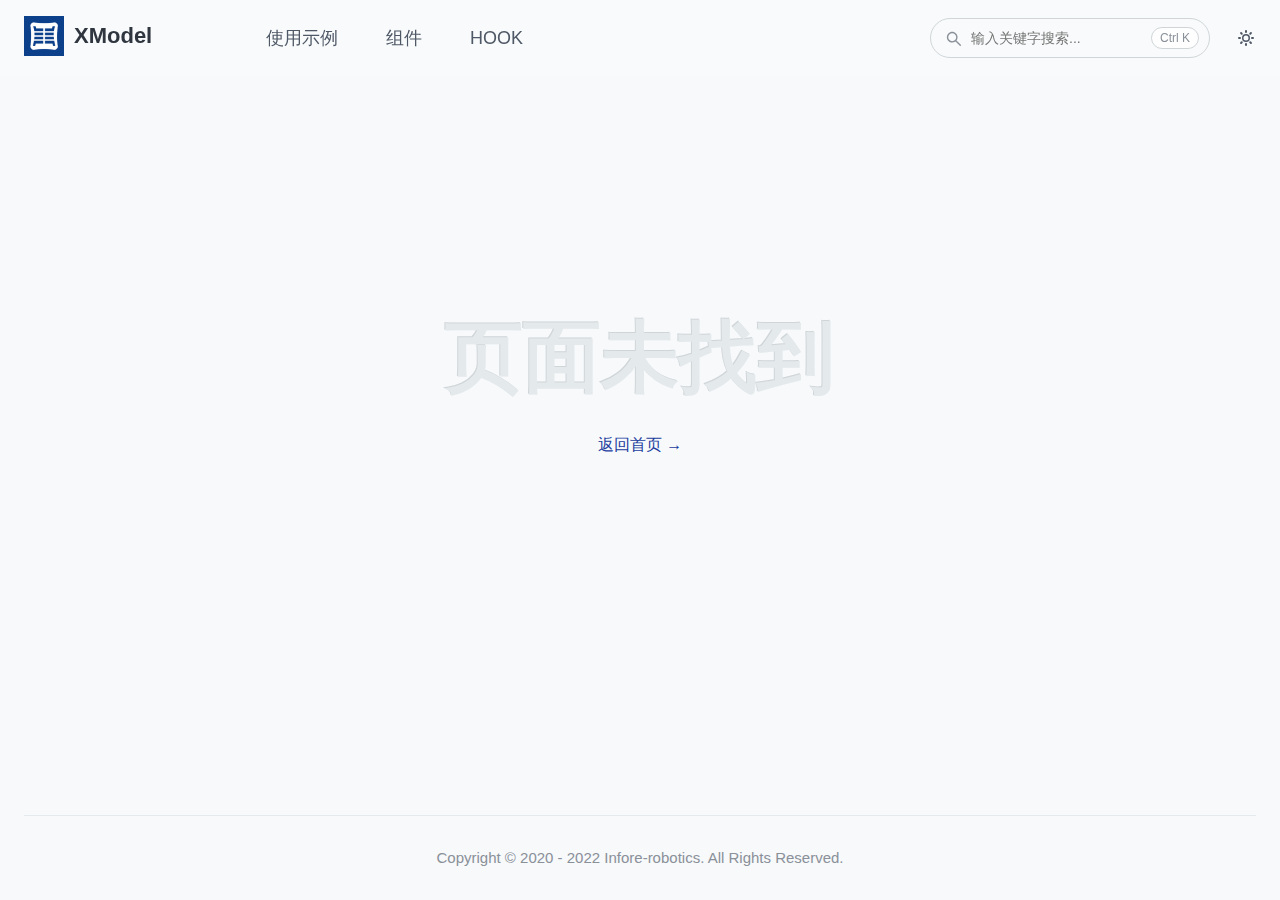
==== index.html @ ba45d80b "feat: 初始化仓库" ====
<!DOCTYPE html>
<html>
<head>
<meta charset="utf-8">
<meta name="viewport" content="width=device-width, user-scalable=no, initial-scale=1.0, maximum-scale=1.0, minimum-scale=1.0">
<meta http-equiv="X-UA-Compatible" content="ie=edge">
<meta name="keywords" content="盈合机器人,智能机器人,融合AIoT功能的管理系统,工业4.0智能制造,智慧仓储物流,智慧社区">
<meta name="description" content="盈合机器人成立于2020年3月，一直以“智造让国力更强大，科技让生活更美好”的理念，致力研发应用于新零售、社会治理的智能机器人产品集群及融合AIoT功能的管理系统，并提供工业4.0智能制造、智慧仓储物流和智慧社区的综合解决方案。">
<title>XModel</title>
<link rel="stylesheet" href="/umi.954105be.css">
</head>
<body>
<div id="root"></div>
<script src="/umi.51e04bd0.js"></script>
</body>
</html>
---- umi.954105be.css ----
.dumi-default-tabs-nav{position:relative;display:flex;padding:0 12px}.dumi-default-tabs-nav:after{content:"";position:absolute;left:0;bottom:0;width:100%;height:0;border-bottom:1px dashed #e4e9ec}[data-prefers-color=dark] .dumi-default-tabs-nav:after{border-bottom-color:#2a353c}.dumi-default-tabs-nav-wrap{display:flex;white-space:nowrap;overflow:hidden}.dumi-default-tabs-nav-wrap.dumi-default-tabs-nav-wrap-ping-left{box-shadow:5px 0 5px -5px #0000001a inset}.dumi-default-tabs-nav-wrap.dumi-default-tabs-nav-wrap-ping-right~*>.dumi-default-tabs-nav-more{box-shadow:0 0 5px #0000001a}.dumi-default-tabs-nav-list{position:relative;z-index:1;display:flex;transition:transform .2s}.dumi-default-tabs-nav-more{height:100%;cursor:pointer;background:none;border:0;transition:box-shadow .2s}.dumi-default-tabs-tab{display:flex;margin:0 12px}.dumi-default-tabs-tab-btn{padding:0;color:#4f5866;font-size:14px;line-height:36px;border:0;outline:none;background:transparent;box-sizing:border-box;cursor:pointer;transition:all .2s}[data-prefers-color=dark] .dumi-default-tabs-tab-btn{color:#8590a0}.dumi-default-tabs-tab-btn:hover{color:#30363f}[data-prefers-color=dark] .dumi-default-tabs-tab-btn:hover{color:#c6c9cd}.dumi-default-tabs-tab-active .dumi-default-tabs-tab-btn{color:#30363f}[data-prefers-color=dark] .dumi-default-tabs-tab-active .dumi-default-tabs-tab-btn{color:#c6c9cd}.dumi-default-tabs-ink-bar{position:absolute;height:1px;background:#213c9e;transition:left .2s,width .2s;pointer-events:none;bottom:0}[data-prefers-color=dark] .dumi-default-tabs-ink-bar{background:#14245f}.dumi-default-tabs-dropdown{position:absolute;background:inherit;border:1px solid #d0d5d8;max-height:200px;overflow:auto}[data-prefers-color=dark] .dumi-default-tabs-dropdown{border-color:#1c2022}.dumi-default-tabs-dropdown>ul{list-style:none;margin:0;padding:0}.dumi-default-tabs-dropdown>ul>li{padding:4px 12px;font-size:14px;cursor:pointer}.dumi-default-tabs-dropdown>ul>li:hover{color:#213c9e}[data-prefers-color=dark] .dumi-default-tabs-dropdown>ul>li:hover{color:#14245f}.dumi-default-tabs-dropdown>ul>li:not(:last-child){border-bottom:1px dashed #d0d5d8}[data-prefers-color=dark] .dumi-default-tabs-dropdown>ul>li:not(:last-child){border-bottom-color:#1c2022}.dumi-default-tabs-dropdown-hidden,.dumi-default-tabs-tabpane-hidden{display:none}code[class*=language-],pre[class*=language-]{background:#fafafa;color:#383a42;font-family:Fira Code,Fira Mono,Menlo,Consolas,DejaVu Sans Mono,monospace;direction:ltr;text-align:left;white-space:pre;word-spacing:normal;word-break:normal;line-height:1.5;-moz-tab-size:2;-o-tab-size:2;tab-size:2;-webkit-hyphens:none;hyphens:none}code[class*=language-]::-moz-selection,code[class*=language-] *::-moz-selection,pre[class*=language-] *::-moz-selection{background:#e5e5e6;color:inherit}code[class*=language-]::selection,code[class*=language-] *::selection,pre[class*=language-] *::selection{background:#e5e5e6;color:inherit}pre[class*=language-]{padding:1em;margin:.5em 0;overflow:auto;border-radius:.3em}:not(pre)>code[class*=language-]{padding:.2em .3em;border-radius:.3em;white-space:normal}.token.comment,.token.prolog,.token.cdata{color:#a0a1a7}.token.doctype,.token.punctuation,.token.entity{color:#383a42}.token.attr-name,.token.class-name,.token.boolean,.token.constant,.token.number,.token.atrule{color:#b76b01}.token.keyword{color:#a626a4}.token.property,.token.tag,.token.symbol,.token.deleted,.token.important{color:#e45649}.token.selector,.token.string,.token.char,.token.builtin,.token.inserted,.token.regex,.token.attr-value,.token.attr-value>.token.punctuation{color:#50a14f}.token.variable,.token.operator,.token.function{color:#4078f2}.token.url{color:#0184bc}.token.attr-value>.token.punctuation.attr-equals,.token.special-attr>.token.attr-value>.token.value.css{color:#383a42}.language-css .token.selector{color:#e45649}.language-css .token.property{color:#383a42}.language-css .token.function,.language-css .token.url>.token.function{color:#0184bc}.language-css .token.url>.token.string.url{color:#50a14f}.language-css .token.important,.language-css .token.atrule .token.rule,.language-javascript .token.operator{color:#a626a4}.language-javascript .token.template-string>.token.interpolation>.token.interpolation-punctuation.punctuation{color:#ca1243}.language-json .token.operator{color:#383a42}.language-json .token.null.keyword{color:#b76b01}.language-markdown .token.url,.language-markdown .token.url>.token.operator,.language-markdown .token.url-reference.url>.token.string{color:#383a42}.language-markdown .token.url>.token.content{color:#4078f2}.language-markdown .token.url>.token.url,.language-markdown .token.url-reference.url{color:#0184bc}.language-markdown .token.blockquote.punctuation,.language-markdown .token.hr.punctuation{color:#a0a1a7;font-style:italic}.language-markdown .token.code-snippet{color:#50a14f}.language-markdown .token.bold .token.content{color:#b76b01}.language-markdown .token.italic .token.content{color:#a626a4}.language-markdown .token.strike .token.content,.language-markdown .token.strike .token.punctuation,.language-markdown .token.list.punctuation,.language-markdown .token.title.important>.token.punctuation{color:#e45649}.token.bold{font-weight:700}.token.comment,.token.italic{font-style:italic}.token.entity{cursor:help}.token.namespace{opacity:.8}.token.token.tab:not(:empty):before,.token.token.cr:before,.token.token.lf:before,.token.token.space:before{color:#383a4233}div.code-toolbar>.toolbar.toolbar>.toolbar-item{margin-right:.4em}div.code-toolbar>.toolbar.toolbar>.toolbar-item>button,div.code-toolbar>.toolbar.toolbar>.toolbar-item>a,div.code-toolbar>.toolbar.toolbar>.toolbar-item>span{background:#e5e5e6;color:#696c77;padding:.1em .4em;border-radius:.3em}div.code-toolbar>.toolbar.toolbar>.toolbar-item>button:hover,div.code-toolbar>.toolbar.toolbar>.toolbar-item>button:focus,div.code-toolbar>.toolbar.toolbar>.toolbar-item>a:hover,div.code-toolbar>.toolbar.toolbar>.toolbar-item>a:focus,div.code-toolbar>.toolbar.toolbar>.toolbar-item>span:hover,div.code-toolbar>.toolbar.toolbar>.toolbar-item>span:focus{background:#c6c7c7;color:#383a42}.line-highlight.line-highlight{background:#383a420d}.line-highlight.line-highlight:before,.line-highlight.line-highlight[data-end]:after{background:#e5e5e6;color:#383a42;padding:.1em .6em;border-radius:.3em;box-shadow:0 2px #0003}pre[id].linkable-line-numbers.linkable-line-numbers span.line-numbers-rows>span:hover:before{background-color:#383a420d}.line-numbers.line-numbers .line-numbers-rows,.command-line .command-line-prompt{border-right-color:#383a4233}.line-numbers .line-numbers-rows>span:before,.command-line .command-line-prompt>span:before{color:#9d9d9f}.rainbow-braces .token.token.punctuation.brace-level-1,.rainbow-braces .token.token.punctuation.brace-level-5,.rainbow-braces .token.token.punctuation.brace-level-9{color:#e45649}.rainbow-braces .token.token.punctuation.brace-level-2,.rainbow-braces .token.token.punctuation.brace-level-6,.rainbow-braces .token.token.punctuation.brace-level-10{color:#50a14f}.rainbow-braces .token.token.punctuation.brace-level-3,.rainbow-braces .token.token.punctuation.brace-level-7,.rainbow-braces .token.token.punctuation.brace-level-11{color:#4078f2}.rainbow-braces .token.token.punctuation.brace-level-4,.rainbow-braces .token.token.punctuation.brace-level-8,.rainbow-braces .token.token.punctuation.brace-level-12{color:#a626a4}pre.diff-highlight>code .token.token.deleted:not(.prefix),pre>code.diff-highlight .token.token.deleted:not(.prefix){background-color:#ff526626}pre.diff-highlight>code .token.token.deleted:not(.prefix)::-moz-selection,pre.diff-highlight>code .token.token.deleted:not(.prefix) *::-moz-selection,pre>code.diff-highlight .token.token.deleted:not(.prefix)::-moz-selection,pre>code.diff-highlight .token.token.deleted:not(.prefix) *::-moz-selection{background-color:#fb566940}pre.diff-highlight>code .token.token.deleted:not(.prefix)::selection,pre.diff-highlight>code .token.token.deleted:not(.prefix) *::selection,pre>code.diff-highlight .token.token.deleted:not(.prefix)::selection,pre>code.diff-highlight .token.token.deleted:not(.prefix) *::selection{background-color:#fb566940}pre.diff-highlight>code .token.token.inserted:not(.prefix),pre>code.diff-highlight .token.token.inserted:not(.prefix){background-color:#1aff5b26}pre.diff-highlight>code .token.token.inserted:not(.prefix)::-moz-selection,pre.diff-highlight>code .token.token.inserted:not(.prefix) *::-moz-selection,pre>code.diff-highlight .token.token.inserted:not(.prefix)::-moz-selection,pre>code.diff-highlight .token.token.inserted:not(.prefix) *::-moz-selection{background-color:#38e06240}pre.diff-highlight>code .token.token.inserted:not(.prefix)::selection,pre.diff-highlight>code .token.token.inserted:not(.prefix) *::selection,pre>code.diff-highlight .token.token.inserted:not(.prefix)::selection,pre>code.diff-highlight .token.token.inserted:not(.prefix) *::selection{background-color:#38e06240}.prism-previewer.prism-previewer:before,.prism-previewer-gradient.prism-previewer-gradient div{border-color:hsl(0,0,95%)}.prism-previewer-color.prism-previewer-color:before,.prism-previewer-gradient.prism-previewer-gradient div,.prism-previewer-easing.prism-previewer-easing:before{border-radius:.3em}.prism-previewer.prism-previewer:after{border-top-color:hsl(0,0,95%)}.prism-previewer-flipped.prism-previewer-flipped.after{border-bottom-color:hsl(0,0,95%)}.prism-previewer-angle.prism-previewer-angle:before,.prism-previewer-time.prism-previewer-time:before,.prism-previewer-easing.prism-previewer-easing{background:#fff}.prism-previewer-angle.prism-previewer-angle circle,.prism-previewer-time.prism-previewer-time circle{stroke:#383a42;stroke-opacity:1}.prism-previewer-easing.prism-previewer-easing circle,.prism-previewer-easing.prism-previewer-easing path,.prism-previewer-easing.prism-previewer-easing line{stroke:#383a42}.prism-previewer-easing.prism-previewer-easing circle{fill:transparent}[data-prefers-color=dark] .token.doctype,[data-prefers-color=dark] .token.punctuation,[data-prefers-color=dark] .token.entity,[data-prefers-color=dark] code[class*=language-],[data-prefers-color=dark] pre[class*=language-]{color:#8590a0}[data-prefers-color=dark] .token.comment,[data-prefers-color=dark] .token.prolog,[data-prefers-color=dark] .token.cdata{color:#616d7f}.dumi-default-source-code{position:relative;background-color:#fbfcfd;border-bottom-left-radius:4px;border-bottom-right-radius:4px}.dumi-default-source-code-scroll-container{overflow:auto;width:100%;height:100%}.dumi-default-source-code-scroll-content{position:relative;width:-moz-max-content;width:max-content;height:-moz-max-content;height:max-content;min-width:100%;min-height:100%}.dumi-default-source-code-scroll-content>pre.prism-code{width:-moz-max-content;width:max-content;position:relative;overflow:visible}.dumi-default-source-code>pre.prism-code{overflow:auto}.dumi-default-source-code>pre.prism-code,.dumi-default-source-code-scroll-content>pre.prism-code{margin:0;padding:18px 24px;font-size:14px;line-height:1.58;direction:ltr;background:transparent}.dumi-default-source-code>pre.prism-code:before,.dumi-default-source-code-scroll-content>pre.prism-code:before,.dumi-default-source-code>pre.prism-code:after,.dumi-default-source-code-scroll-content>pre.prism-code:after{content:none}.dumi-default-source-code>pre.prism-code>.highlighted,.dumi-default-source-code-scroll-content>pre.prism-code>.highlighted{position:relative;width:calc(100% + 24px);background-color:#eeeff0}.dumi-default-source-code>pre.prism-code>.highlighted .line-cell,.dumi-default-source-code-scroll-content>pre.prism-code>.highlighted .line-cell{position:relative}.dumi-default-source-code>pre.prism-code>.highlighted .line-cell:after,.dumi-default-source-code-scroll-content>pre.prism-code>.highlighted .line-cell:after{content:"";position:absolute;top:0;right:-24px;bottom:0;width:24px;background-color:#eeeff0}.dumi-default-source-code>pre.prism-code>.highlighted:after,.dumi-default-source-code-scroll-content>pre.prism-code>.highlighted:after{content:"";position:absolute;top:0;left:-24px;bottom:0;width:24px;background-color:#eeeff0}.dumi-default-source-code>pre.prism-code>.wrap,.dumi-default-source-code-scroll-content>pre.prism-code>.wrap{display:table-row}.dumi-default-source-code>pre.prism-code>.wrap>.token-line-num,.dumi-default-source-code-scroll-content>pre.prism-code>.wrap>.token-line-num{display:table-cell;text-align:right;padding-right:1em;-webkit-user-select:none;-moz-user-select:none;user-select:none;opacity:.5}.dumi-default-source-code>pre.prism-code>.wrap>.line-cell,.dumi-default-source-code-scroll-content>pre.prism-code>.wrap>.line-cell{display:table-cell;width:100%}.dumi-default-source-code-copy{position:absolute;z-index:2;top:9px;right:12px;display:inline-block;padding:8px 12px;background-color:#fbfcfdcc;border:0;border-radius:2px;cursor:pointer;transition:all .2s}.dumi-default-source-code-copy>svg{width:16px;fill:#98a3aa;transition:fill .2s}[data-prefers-color=dark] .dumi-default-source-code-copy>svg{fill:#4a545a}.dumi-default-source-code-copy:hover>svg{fill:#7c8a93}[data-prefers-color=dark] .dumi-default-source-code-copy:hover>svg{fill:#616e75}.dumi-default-source-code-copy[data-copied]>svg{fill:#208a41}[data-prefers-color=dark] .dumi-default-source-code-copy[data-copied]>svg{fill:#124c24}.dumi-default-source-code:not(:hover) .dumi-default-source-code-copy{opacity:0;visibility:hidden}[data-prefers-color=dark] .dumi-default-source-code{background-color:#020305}[data-prefers-color=dark] .dumi-default-source-code-copy{background-color:#02030533}[data-prefers-color=dark] .dumi-default-source-code>pre.prism-code>.highlighted{background-color:#1c1d1e}[data-prefers-color=dark] .dumi-default-source-code>pre.prism-code>.highlighted:after{background-color:#1c1d1e}[data-prefers-color=dark] .dumi-default-source-code>pre.prism-code>.highlighted .line-cell:after{background-color:#1c1d1e}.dumi-default-source-code-editor{position:relative}.dumi-default-source-code-editor-textarea{position:absolute;z-index:1;display:block;top:0;left:0;width:100%;height:100%;color:transparent;caret-color:#30363f;overflow-wrap:normal;white-space:pre;box-sizing:border-box;background:transparent;opacity:1;border:0;resize:none;outline:none;overflow:hidden;border-bottom-left-radius:3px;border-bottom-right-radius:3px}[data-prefers-color=dark] .dumi-default-source-code-editor-textarea{caret-color:#c6c9cd}[data-prefers-color=dark] .dumi-default-source-code-editor-textarea:focus::-moz-selection{background-color:#14245f4d}[data-prefers-color=dark] .dumi-default-source-code-editor-textarea:focus::selection{background-color:#14245f4d}.dumi-default-source-code-editor:after{content:"";position:absolute;z-index:0;top:0;left:0;width:100%;height:100%;border-bottom-left-radius:3px;border-bottom-right-radius:3px;pointer-events:none}.dumi-default-source-code-editor:focus-within:after{box-shadow:0 0 0 1px #213c9e inset}[data-prefers-color=dark] .dumi-default-source-code-editor:focus-within:after{box-shadow:0 0 0 1px #14245f inset}[data-dumi-tooltip]{position:relative}[data-dumi-tooltip]:before,[data-dumi-tooltip]:after{position:absolute;bottom:100%;left:50%;transform:translate(-50%);display:inline-block;opacity:.7;pointer-events:none;transition:all .2s}[data-dumi-tooltip]:before{content:attr(data-dumi-tooltip);min-width:30px;margin-bottom:8px;padding:5px 8px;color:#fff;font-size:13px;line-height:1.1;white-space:nowrap;background-color:#000;border-radius:2px;box-shadow:0 4px 10px #0000001a;box-sizing:border-box}[data-prefers-color=dark] [data-dumi-tooltip]:before{background-color:#222}[data-dumi-tooltip]:after{content:"";width:0;height:0;border:4px solid transparent;border-top-color:#000}[data-prefers-color=dark] [data-dumi-tooltip]:after{border-top-color:#222}[data-dumi-tooltip]:not(:hover):before,[data-dumi-tooltip]:not(:hover):after{visibility:hidden;opacity:0}[data-dumi-tooltip][data-dumi-tooltip-bottom]:before,[data-dumi-tooltip][data-dumi-tooltip-bottom]:after{bottom:auto;top:100%}[data-dumi-tooltip][data-dumi-tooltip-bottom]:before{margin-top:8px;margin-bottom:0}[data-dumi-tooltip][data-dumi-tooltip-bottom]:after{border-top-color:transparent;border-bottom-color:#000}[data-prefers-color=dark] [data-dumi-tooltip][data-dumi-tooltip-bottom]:after{border-bottom-color:#222}.dumi-default-previewer-actions{display:flex;height:32px;align-items:center;justify-content:center}.dumi-default-previewer-actions:not(:last-child){border-bottom:1px dashed #e4e9ec}[data-prefers-color=dark] .dumi-default-previewer-actions:not(:last-child){border-bottom-color:#2a353c}.dumi-default-previewer-action-btn{display:flex;align-items:center;justify-content:center;width:24px;height:24px;padding:0;border:0;background:transparent;cursor:pointer}.dumi-default-previewer-action-btn>svg{width:16px;fill:#98a3aa;transition:fill .2s}[data-prefers-color=dark] .dumi-default-previewer-action-btn>svg{fill:#4a545a}.dumi-default-previewer-action-btn:hover>svg{fill:#7c8a93}[data-prefers-color=dark] .dumi-default-previewer-action-btn:hover>svg{fill:#616e75}.dumi-default-previewer-action-btn:not(:last-child){margin-inline-end:4px}.dumi-default-previewer-action-sketch>select{position:absolute;-webkit-appearance:none;-moz-appearance:none;appearance:none;width:100%;height:100%;opacity:0;cursor:pointer}.dumi-default-previewer-action-sketch[data-copied]>svg{fill:#208a41}.dumi-default-previewer-tabs-single .dumi-default-tabs-nav{display:none}.dumi-default-previewer-editor-tip-btn{position:absolute;-webkit-appearance:none;-moz-appearance:none;appearance:none;z-index:2;right:42px;top:9px;padding:8px 12px;cursor:help;background:transparent;border:0;transition:all .2s}.dumi-default-previewer-editor-tip-btn>svg{width:16px;fill:#98a3aa}[data-prefers-color=dark] .dumi-default-previewer-editor-tip-btn>svg{fill:#4a545a}.dumi-default-previewer-editor-tip-btn[data-readonly]>span{position:absolute;top:50%;left:50%;display:block;width:16px;height:2px;background:#98a3aa;transform:rotate(45deg) translate(-50%,120%)}.dumi-default-tabs-tabpane:not(:hover) .dumi-default-previewer-editor-tip-btn{opacity:0;visibility:hidden}.dumi-theme-default-tooltip{position:fixed;min-width:30px;margin-bottom:8px;box-sizing:border-box}.dumi-theme-default-tooltip-hidden{display:none}.dumi-theme-default-tooltip-arrow{border:4px solid transparent;opacity:.7}.dumi-theme-default-tooltip-placement-top .dumi-theme-default-tooltip-arrow{border-top-color:#000;transform:translate(-50%,100%)}.dumi-theme-default-tooltip-bottom .dumi-theme-default-tooltip-arrow{border-bottom-color:#000;transform:translateY(-50%,-100%)}.dumi-theme-default-tooltip-content{padding:5px 8px;color:#fff;font-size:13px;line-height:1.1;white-space:nowrap;background-color:#000;opacity:.7;border-radius:2px;box-shadow:0 4px 10px #0000001a;box-sizing:border-box}[data-prefers-color=dark] .dumi-theme-default-tooltip-content{background-color:#222}.dumi-default-previewer{margin:24px 0 32px;border:1px solid #e4e9ec;border-radius:4px;background-color:inherit}[data-prefers-color=dark] .dumi-default-previewer{border-color:#2a353c}[data-dumi-demo-grid] .dumi-default-previewer{margin:0 0 16px}[data-dumi-demo-grid] .dumi-default-previewer:first-child{margin-top:24px}[data-dumi-demo-grid] .dumi-default-previewer:last-child{margin-bottom:32px}.dumi-default-previewer-demo{border-top-left-radius:2px;border-top-right-radius:2px;padding:40px 24px}.dumi-default-previewer-demo>iframe{display:block;width:100%;height:300px;border:0}.dumi-default-previewer-demo[data-iframe]{position:relative;padding:0;border-top:24px solid #e4e9ec;box-sizing:border-box}[data-prefers-color=dark] .dumi-default-previewer-demo[data-iframe]{border-top-color:#2a353c}.dumi-default-previewer-demo[data-iframe]:after{content:"";position:absolute;top:-19px;left:8px;display:inline-block;width:12px;height:12px;border-radius:50%;background-color:#fd6458;box-shadow:20px 0 #ffbf2b,40px 0 #24cc3d}.dumi-default-previewer-demo[data-transform]{transform:translate(0)}.dumi-default-previewer-demo[data-compact]{padding:0}.dumi-default-previewer-demo[data-error][data-compact]{min-height:30px}.dumi-default-previewer-demo[data-error][data-compact]+.dumi-default-previewer-demo-error{border-top-left-radius:3px;border-top-right-radius:3px}.dumi-default-previewer-demo[data-loading]{position:relative}.dumi-default-previewer-demo[data-loading]:before{position:absolute;top:50%;left:50%;content:"";display:block;height:28px;max-height:90%;aspect-ratio:1;border-radius:50%;border:2.8px solid;border-color:#213c9e transparent;box-sizing:border-box;animation:dumi-previewer-loading 1s infinite;transform:translate(-50%,-50%)}[data-prefers-color=dark] .dumi-default-previewer-demo[data-loading]:before{border-color:#14245f transparent}@keyframes dumi-previewer-loading{to{transform:translate(-50%,-50%) rotate(.5turn)}}.dumi-default-previewer-demo[data-loading]>*{opacity:.3!important}.dumi-default-previewer-demo-error{position:relative;margin-top:-30px;height:30px;padding:0 24px;line-height:30px;color:#b23642;font-size:13px;white-space:nowrap;text-overflow:ellipsis;background:#fdf4f5;box-sizing:border-box;overflow:hidden}[data-prefers-color=dark] .dumi-default-previewer-demo-error{color:#c6414e;background:#2a060a}[data-prefers-color=dark] .dumi-default-previewer-demo-error>svg{fill:#c6414e}.dumi-default-previewer-demo-error>svg{width:14px;padding-right:4px;fill:#ce1f31;vertical-align:-.14em}.dumi-default-previewer-meta{border-top:1px solid #e4e9ec}[data-prefers-color=dark] .dumi-default-previewer-meta{border-top-color:#2a353c}.dumi-default-previewer-desc{position:relative}.dumi-default-previewer-desc>.markdown{padding:14px 24px;border-bottom:1px dashed #e4e9ec}[data-prefers-color=dark] .dumi-default-previewer-desc>.markdown{border-bottom-color:#2a353c}.dumi-default-previewer-desc>h5{position:absolute;top:-7px;left:20px;margin:0;padding:0 4px;display:inline-block;font-size:14px;line-height:1;font-weight:700;background:linear-gradient(to top,#fff,#fff 50%,#fff0) 100%}[data-prefers-color=dark] .dumi-default-previewer-desc>h5{background:linear-gradient(to top,#000000f2,#000000f2 50%,#0000) 100%}.dumi-default-previewer-desc>h5>a{color:#30363f}[data-prefers-color=dark] .dumi-default-previewer-desc>h5>a{color:#c6c9cd}.dumi-default-previewer-desc>h5>a:not(:hover){text-decoration:none}.dumi-default-previewer-desc>h5>a>strong{float:inline-start;padding-inline-end:8px;color:#d59200;font-size:12px;line-height:15px}[data-prefers-color=dark] .dumi-default-previewer-desc>h5>a>strong{color:#895e00}.dumi-default-previewer[data-active]{box-shadow:0 0 0 4px #213c9e1a;border-color:#4b6ada}[data-prefers-color=dark] .dumi-default-previewer[data-active]{box-shadow:0 0 0 4px #14245f1a;border-color:#02040a}.dumi-default-previewer[data-debug]{border-color:#ffc23c}[data-prefers-color=dark] .dumi-default-previewer[data-debug]{border-color:#231800}.dumi-default-previewer[data-debug][data-active]{box-shadow:0 0 0 4px #d592001a}[data-prefers-color=dark] .dumi-default-previewer[data-debug][data-active]{box-shadow:0 0 0 4px #895e001a}.dumi-default-container.markdown{padding:18px 0;padding-inline-start:44px;padding-inline-end:16px;border-radius:4px}.dumi-default-container.markdown:not(:first-child){margin-bottom:24px}.dumi-default-container.markdown:not(:last-child){margin-top:32px}.dumi-default-container.markdown>svg{float:left;fill:currentcolor;margin-inline-start:-26px;width:18px}[data-direction=rtl] .dumi-default-container.markdown>svg{float:right}.dumi-default-container.markdown>h4{clear:none;margin:0 0 12px;font-size:15px;line-height:17px}.dumi-default-container.markdown>section{font-size:15px}.dumi-default-container.markdown[data-type=info]{background:#a8b7ed}.dumi-default-container.markdown[data-type=info]>h4,.dumi-default-container.markdown[data-type=info]>svg{color:#383e54}.dumi-default-container.markdown[data-type=info]>section{color:#464646}[data-prefers-color=dark] .dumi-default-container.markdown[data-type=info]{background:#000}[data-prefers-color=dark] .dumi-default-container.markdown[data-type=info]>h4,[data-prefers-color=dark] .dumi-default-container.markdown[data-type=info]>svg{color:#566082}[data-prefers-color=dark] .dumi-default-container.markdown[data-type=info]>section{color:#6c6c6d}.dumi-default-container.markdown[data-type=warning]{background:#fff3da}.dumi-default-container.markdown[data-type=warning]>h4,.dumi-default-container.markdown[data-type=warning]>svg{color:#b78314}.dumi-default-container.markdown[data-type=warning]>section{color:#9e7a2d}[data-prefers-color=dark] .dumi-default-container.markdown[data-type=warning]{background:#2d1f00}[data-prefers-color=dark] .dumi-default-container.markdown[data-type=warning]>h4,[data-prefers-color=dark] .dumi-default-container.markdown[data-type=warning]>svg{color:#cd9417}[data-prefers-color=dark] .dumi-default-container.markdown[data-type=warning]>section{color:#b78c2e}.dumi-default-container.markdown[data-type=success]{background:#dff8e7}.dumi-default-container.markdown[data-type=success]>h4,.dumi-default-container.markdown[data-type=success]>svg{color:#238241}.dumi-default-container.markdown[data-type=success]>section{color:#357047}[data-prefers-color=dark] .dumi-default-container.markdown[data-type=success]{background:#082210}[data-prefers-color=dark] .dumi-default-container.markdown[data-type=success]>h4,[data-prefers-color=dark] .dumi-default-container.markdown[data-type=success]>svg{color:#2a9a4d}[data-prefers-color=dark] .dumi-default-container.markdown[data-type=success]>section{color:#3d8654}.dumi-default-container.markdown[data-type=error]{background:#fdf4f5}.dumi-default-container.markdown[data-type=error]>h4,.dumi-default-container.markdown[data-type=error]>svg{color:#b23642}.dumi-default-container.markdown[data-type=error]>section{color:#955359}[data-prefers-color=dark] .dumi-default-container.markdown[data-type=error]{background:#2a060a}[data-prefers-color=dark] .dumi-default-container.markdown[data-type=error]>h4,[data-prefers-color=dark] .dumi-default-container.markdown[data-type=error]>svg{color:#c6414e}[data-prefers-color=dark] .dumi-default-container.markdown[data-type=error]>section{color:#ad5962}.dumi-default-content-tabs{list-style-type:none;display:flex;align-items:center;height:60px;margin:-48px -48px 48px;padding:0 48px;border-bottom:1px solid #e4e9ec}[data-prefers-color=dark] .dumi-default-content-tabs{border-bottom-color:#2a353c}@media only screen and (max-width: 767px){.dumi-default-content-tabs{margin:-24px -24px 24px;padding:0 24px;height:42px}}[data-no-sidebar] .dumi-default-content-tabs{margin:0 0 48px;padding:0}@media only screen and (max-width: 767px){[data-no-sidebar] .dumi-default-content-tabs{margin-bottom:24px}}.dumi-default-content-tabs>li{height:inherit}.dumi-default-content-tabs>li>button{padding:0;height:inherit;color:#4f5866;font-size:17px;border:0;background:transparent;cursor:pointer;transition:all .2s}[data-prefers-color=dark] .dumi-default-content-tabs>li>button{color:#8590a0}.dumi-default-content-tabs>li>button:hover{color:#213c9e}[data-prefers-color=dark] .dumi-default-content-tabs>li>button:hover{color:#14245f}.dumi-default-content-tabs>li:not(last-child){margin-inline-end:42px}@media only screen and (max-width: 767px){.dumi-default-content-tabs>li:not(last-child){margin-inline-end:20px}}.dumi-default-content-tabs>li[data-active]{position:relative}.dumi-default-content-tabs>li[data-active]>button{color:#30363f}[data-prefers-color=dark] .dumi-default-content-tabs>li[data-active]>button{color:#c6c9cd}.dumi-default-content-tabs>li[data-active]:after{content:"";position:absolute;left:0;right:0;bottom:-1px;height:1px;background-color:#213c9e}[data-prefers-color=dark] .dumi-default-content-tabs>li[data-active]:after{background-color:#14245f}.dumi-default-badge{display:inline-block;margin-inline-start:2px;padding:1px 8px;font-size:12px;font-weight:400;line-height:20px;border-radius:4px;vertical-align:top}.dumi-default-badge:not([type]),.dumi-default-badge[type=info]{color:#213c9e;background:#a0b0eb}[data-prefers-color=dark] .dumi-default-badge:not([type]),[data-prefers-color=dark] .dumi-default-badge[type=info]{color:#213c9e;background:#02040a}.dumi-default-badge[type=warning]{color:#d59200;background:#ffefcb}[data-prefers-color=dark] .dumi-default-badge[type=warning]{color:#d59200;background:#231800}.dumi-default-badge[type=success]{color:#208a41;background:#cbf3d7}[data-prefers-color=dark] .dumi-default-badge[type=success]{color:#208a41;background:#092712}.dumi-default-badge[type=error]{color:#ce1f31;background:#fbe2e5}[data-prefers-color=dark] .dumi-default-badge[type=error]{color:#ce1f31;background:#3c090e}.dumi-default-table{margin:24px 0 32px;transform:translate(0)}.dumi-default-table-content{overflow:auto}.dumi-default-table-content:before,.dumi-default-table-content:after{content:"";display:block;position:fixed;z-index:1;top:0;bottom:0;width:6px;pointer-events:none}.dumi-default-table-content[data-left-folded]:before{left:0;background-image:linear-gradient(to right,#0000001a,#0000)}[data-prefers-color=dark] .dumi-default-table-content[data-left-folded]:before{background-image:linear-gradient(to right,#00000080,#0000)}.dumi-default-table-content[data-right-folded]:after{right:0;background-image:linear-gradient(to left,#0000001a,#0000)}[data-prefers-color=dark] .dumi-default-table-content[data-right-folded]:after{background-image:linear-gradient(to left,#00000080,#0000)}.dumi-default-table-content>table>thead>tr>th,.dumi-default-table-content>table>tr>th{white-space:nowrap}.dumi-default-api-type [data-token="|"],.dumi-default-api-type [data-token="=>"]{padding:0 .5em}.dumi-default-api-type [data-token=";"],.dumi-default-api-type [data-token=":"],.dumi-default-api-type [data-token=","],.dumi-default-api-type [data-token=async],.dumi-default-api-type [data-token="{"]{padding-right:.5em}.dumi-default-api-type [data-token="}"]{padding-left:.5em}.dumi-default-api-release [data-release]+[data-release]{margin-left:.5em}.dumi-default-api-release .dumi-default-badge{transform:scale(.9)}.dumi-default-api-release-name[data-release=deprecated]{text-decoration:line-through}.dumi-default-api-release-modifer[data-release=deprecated]{cursor:help;border-bottom:1px dotted #4f5866}.dumi-default-tree{padding:16px;margin:24px 0 32px;background:#fbfcfd;border:1px solid #e4e9ec;border-radius:2px;color:#30363f;overflow-y:auto}[data-prefers-color=dark] .dumi-default-tree{color:#c6c9cd;background:#020305;border-color:#1c2022}.dumi-default-tree small{padding-left:24px;color:#616d7f;font-size:14px;white-space:nowrap}[data-prefers-color=dark] .dumi-default-tree small{color:#616d7f}.dumi-default-tree small:before{content:"# "}.dumi-default-tree.rc-tree{transition:all .3s;line-height:1.5715;list-style:none;font-size:14px}.dumi-default-tree.rc-tree .rc-tree-treenode{position:relative;display:flex;align-items:flex-start}.dumi-default-tree.rc-tree .rc-tree-treenode:before{position:absolute;top:0;right:0;bottom:4px;left:0;transition:background .3s;content:""}.dumi-default-tree.rc-tree .rc-tree-treenode:hover:before{background:#eeeff0}[data-prefers-color=dark] .dumi-default-tree.rc-tree .rc-tree-treenode:hover:before{background:#1c1d1e}.dumi-default-tree.rc-tree .rc-tree-treenode>*{z-index:1}.dumi-default-tree.rc-tree .rc-tree-treenode span.rc-tree-switcher{display:flex;align-items:center;justify-content:center;width:24px;height:28px;margin-right:2px;line-height:28px;background:transparent;cursor:pointer;flex-shrink:0}.dumi-default-tree.rc-tree .rc-tree-treenode .rc-tree-node-content-wrapper{flex:auto;min-height:28px;margin:0;padding:0 4px;line-height:28px;cursor:pointer;white-space:nowrap}.dumi-default-tree.rc-tree .rc-tree-treenode .rc-tree-node-content-wrapper .rc-tree-iconEle{margin-right:6px;vertical-align:0}.dumi-default-tree.rc-tree.rc-tree-show-line .rc-tree-indent{display:inline-block;height:0;vertical-align:bottom;flex-shrink:0}.dumi-default-tree.rc-tree.rc-tree-show-line .rc-tree-indent-unit{position:relative;display:inline-block;width:24px;height:28px}.dumi-default-tree.rc-tree.rc-tree-show-line .rc-tree-indent-unit:before{position:absolute;top:0;right:12px;bottom:-4px;border-right:1px solid #d9d9d9;content:""}.dumi-default-tree.rc-tree.rc-tree-show-line .rc-tree-indent-unit-end:before{display:none}.dumi-default-tree.rc-tree.rc-tree-show-line .tree-switcher-leaf-line{position:relative;z-index:1;display:inline-block;width:100%;height:100%;text-align:center}.dumi-default-tree.rc-tree.rc-tree-show-line .tree-switcher-leaf-line:before{position:absolute;top:0;bottom:-4px;margin-left:-1px;border-left:1px solid #d9d9d9;content:" "}.dumi-default-tree.rc-tree.rc-tree-show-line .tree-switcher-leaf-line:after{position:absolute;top:0;bottom:14px;width:12px;margin-left:-1px;border-bottom:1px solid #d9d9d9;content:" "}.dumi-default-tree.rc-tree.rc-tree-show-line .rc-tree-treenode-leaf-last .tree-switcher-leaf-line:before{height:14px}.dumi-default-tree-icon{width:16px;color:#30363f;vertical-align:-.225em;display:inline-block}[data-prefers-color=dark] .dumi-default-tree-icon{color:#c6c9cd}.ant-motion-collapse{overflow:hidden;transition:height .2s ease-in-out,opacity .2s ease-in-out!important}#nprogress{pointer-events:none}#nprogress .bar{background:var;position:fixed;z-index:1031;top:0;left:0;width:100%;height:2px}#nprogress .peg{display:block;position:absolute;right:0;width:100px;height:100%;box-shadow:0 0 10px #213c9e,0 0 5px #213c9e;opacity:1;transform:rotate(3deg) translateY(-4px)}#nprogress .spinner{display:block;position:fixed;z-index:1031;top:15px;right:15px}#nprogress .spinner-icon{width:18px;height:18px;box-sizing:border-box;border:solid 2px transparent;border-top-color:#213c9e;border-left-color:#213c9e;border-radius:50%;animation:nprogress-spinner .4s linear infinite}.nprogress-custom-parent{overflow:hidden;position:relative}.nprogress-custom-parent #nprogress .spinner,.nprogress-custom-parent #nprogress .bar{position:absolute}@keyframes nprogress-spinner{0%{transform:rotate(0)}to{transform:rotate(360deg)}}@keyframes react-loading-skeleton{to{transform:translate(100%)}}.react-loading-skeleton{--base-color: #ebebeb;--highlight-color: #f5f5f5;--animation-duration: 1.5s;--animation-direction: normal;--pseudo-element-display: block;background-color:var(--base-color);width:100%;border-radius:.25rem;display:inline-flex;line-height:1;position:relative;-webkit-user-select:none;-moz-user-select:none;user-select:none;overflow:hidden}.react-loading-skeleton:after{content:" ";display:var(--pseudo-element-display);position:absolute;top:0;left:0;right:0;height:100%;background-repeat:no-repeat;background-image:var( --custom-highlight-background, linear-gradient( 90deg, var(--base-color) 0%, var(--highlight-color) 50%, var(--base-color) 100% ) );transform:translate(-100%);animation-name:react-loading-skeleton;animation-direction:var(--animation-direction);animation-duration:var(--animation-duration);animation-timing-function:ease-in-out;animation-iteration-count:infinite}@media (prefers-reduced-motion){.react-loading-skeleton{--pseudo-element-display: none}}.dumi-default-loading-skeleton .react-loading-skeleton{margin-block-end:.38em}.dumi-default-loading-skeleton .react-loading-skeleton.first-line{width:calc(100% - 2em);margin-inline-start:2em}[data-prefers-color=dark] .dumi-default-loading-skeleton .react-loading-skeleton{--highlight-color: rgba(198, 201, 205, .22);--base-color: #30363f}
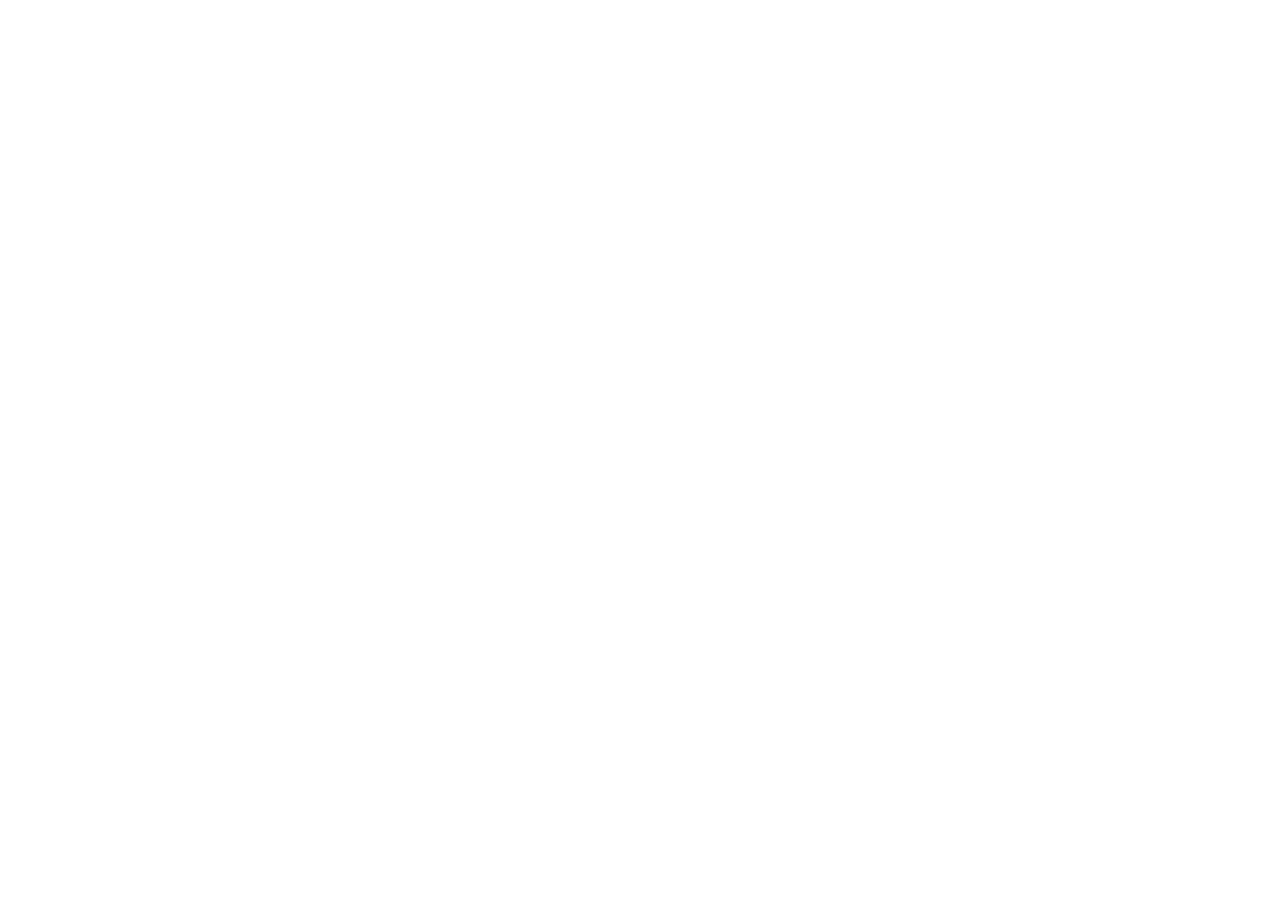
==== commit 92225e49: "chore: 打包配置调整" ====
--- a/index.html
+++ b/index.html
@@ -7,10 +7,10 @@
 <meta name="keywords" content="盈合机器人,智能机器人,融合AIoT功能的管理系统,工业4.0智能制造,智慧仓储物流,智慧社区">
 <meta name="description" content="盈合机器人成立于2020年3月，一直以“智造让国力更强大，科技让生活更美好”的理念，致力研发应用于新零售、社会治理的智能机器人产品集群及融合AIoT功能的管理系统，并提供工业4.0智能制造、智慧仓储物流和智慧社区的综合解决方案。">
 <title>XModel</title>
-<link rel="stylesheet" href="/umi.954105be.css">
+<link rel="stylesheet" href="/xmodel/umi.954105be.css">
 </head>
 <body>
 <div id="root"></div>
-<script src="/umi.51e04bd0.js"></script>
+<script src="/xmodel/umi.1c305b02.js"></script>
 </body>
 </html>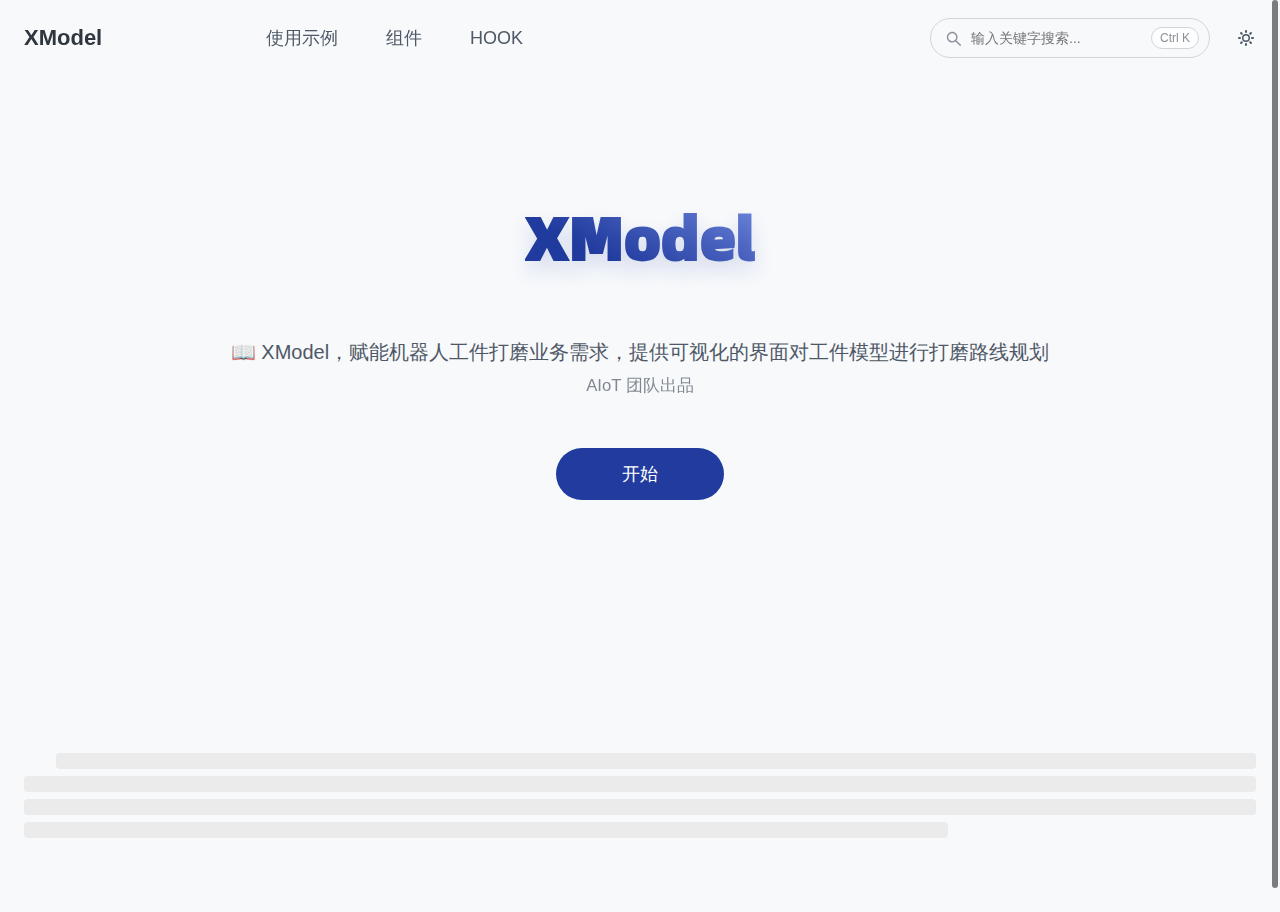
==== commit 4b875b22: "chore: 静态资源调整" ====
--- a/index.html
+++ b/index.html
@@ -4,13 +4,11 @@
 <meta charset="utf-8">
 <meta name="viewport" content="width=device-width, user-scalable=no, initial-scale=1.0, maximum-scale=1.0, minimum-scale=1.0">
 <meta http-equiv="X-UA-Compatible" content="ie=edge">
-<meta name="keywords" content="盈合机器人,智能机器人,融合AIoT功能的管理系统,工业4.0智能制造,智慧仓储物流,智慧社区">
-<meta name="description" content="盈合机器人成立于2020年3月，一直以“智造让国力更强大，科技让生活更美好”的理念，致力研发应用于新零售、社会治理的智能机器人产品集群及融合AIoT功能的管理系统，并提供工业4.0智能制造、智慧仓储物流和智慧社区的综合解决方案。">
 <title>XModel</title>
-<link rel="stylesheet" href="/xmodel/umi.954105be.css">
+<link rel="stylesheet" href="umi.954105be.css">
 </head>
 <body>
 <div id="root"></div>
-<script src="/xmodel/umi.1c305b02.js"></script>
+<script src="umi.3157db39.js"></script>
 </body>
 </html>--- a/umi.954105be.css
+++ b/umi.954105be.css
@@ -0,0 +1 @@
+.dumi-default-tabs-nav{position:relative;display:flex;padding:0 12px}.dumi-default-tabs-nav:after{content:"";position:absolute;left:0;bottom:0;width:100%;height:0;border-bottom:1px dashed #e4e9ec}[data-prefers-color=dark] .dumi-default-tabs-nav:after{border-bottom-color:#2a353c}.dumi-default-tabs-nav-wrap{display:flex;white-space:nowrap;overflow:hidden}.dumi-default-tabs-nav-wrap.dumi-default-tabs-nav-wrap-ping-left{box-shadow:5px 0 5px -5px #0000001a inset}.dumi-default-tabs-nav-wrap.dumi-default-tabs-nav-wrap-ping-right~*>.dumi-default-tabs-nav-more{box-shadow:0 0 5px #0000001a}.dumi-default-tabs-nav-list{position:relative;z-index:1;display:flex;transition:transform .2s}.dumi-default-tabs-nav-more{height:100%;cursor:pointer;background:none;border:0;transition:box-shadow .2s}.dumi-default-tabs-tab{display:flex;margin:0 12px}.dumi-default-tabs-tab-btn{padding:0;color:#4f5866;font-size:14px;line-height:36px;border:0;outline:none;background:transparent;box-sizing:border-box;cursor:pointer;transition:all .2s}[data-prefers-color=dark] .dumi-default-tabs-tab-btn{color:#8590a0}.dumi-default-tabs-tab-btn:hover{color:#30363f}[data-prefers-color=dark] .dumi-default-tabs-tab-btn:hover{color:#c6c9cd}.dumi-default-tabs-tab-active .dumi-default-tabs-tab-btn{color:#30363f}[data-prefers-color=dark] .dumi-default-tabs-tab-active .dumi-default-tabs-tab-btn{color:#c6c9cd}.dumi-default-tabs-ink-bar{position:absolute;height:1px;background:#213c9e;transition:left .2s,width .2s;pointer-events:none;bottom:0}[data-prefers-color=dark] .dumi-default-tabs-ink-bar{background:#14245f}.dumi-default-tabs-dropdown{position:absolute;background:inherit;border:1px solid #d0d5d8;max-height:200px;overflow:auto}[data-prefers-color=dark] .dumi-default-tabs-dropdown{border-color:#1c2022}.dumi-default-tabs-dropdown>ul{list-style:none;margin:0;padding:0}.dumi-default-tabs-dropdown>ul>li{padding:4px 12px;font-size:14px;cursor:pointer}.dumi-default-tabs-dropdown>ul>li:hover{color:#213c9e}[data-prefers-color=dark] .dumi-default-tabs-dropdown>ul>li:hover{color:#14245f}.dumi-default-tabs-dropdown>ul>li:not(:last-child){border-bottom:1px dashed #d0d5d8}[data-prefers-color=dark] .dumi-default-tabs-dropdown>ul>li:not(:last-child){border-bottom-color:#1c2022}.dumi-default-tabs-dropdown-hidden,.dumi-default-tabs-tabpane-hidden{display:none}code[class*=language-],pre[class*=language-]{background:#fafafa;color:#383a42;font-family:Fira Code,Fira Mono,Menlo,Consolas,DejaVu Sans Mono,monospace;direction:ltr;text-align:left;white-space:pre;word-spacing:normal;word-break:normal;line-height:1.5;-moz-tab-size:2;-o-tab-size:2;tab-size:2;-webkit-hyphens:none;hyphens:none}code[class*=language-]::-moz-selection,code[class*=language-] *::-moz-selection,pre[class*=language-] *::-moz-selection{background:#e5e5e6;color:inherit}code[class*=language-]::selection,code[class*=language-] *::selection,pre[class*=language-] *::selection{background:#e5e5e6;color:inherit}pre[class*=language-]{padding:1em;margin:.5em 0;overflow:auto;border-radius:.3em}:not(pre)>code[class*=language-]{padding:.2em .3em;border-radius:.3em;white-space:normal}.token.comment,.token.prolog,.token.cdata{color:#a0a1a7}.token.doctype,.token.punctuation,.token.entity{color:#383a42}.token.attr-name,.token.class-name,.token.boolean,.token.constant,.token.number,.token.atrule{color:#b76b01}.token.keyword{color:#a626a4}.token.property,.token.tag,.token.symbol,.token.deleted,.token.important{color:#e45649}.token.selector,.token.string,.token.char,.token.builtin,.token.inserted,.token.regex,.token.attr-value,.token.attr-value>.token.punctuation{color:#50a14f}.token.variable,.token.operator,.token.function{color:#4078f2}.token.url{color:#0184bc}.token.attr-value>.token.punctuation.attr-equals,.token.special-attr>.token.attr-value>.token.value.css{color:#383a42}.language-css .token.selector{color:#e45649}.language-css .token.property{color:#383a42}.language-css .token.function,.language-css .token.url>.token.function{color:#0184bc}.language-css .token.url>.token.string.url{color:#50a14f}.language-css .token.important,.language-css .token.atrule .token.rule,.language-javascript .token.operator{color:#a626a4}.language-javascript .token.template-string>.token.interpolation>.token.interpolation-punctuation.punctuation{color:#ca1243}.language-json .token.operator{color:#383a42}.language-json .token.null.keyword{color:#b76b01}.language-markdown .token.url,.language-markdown .token.url>.token.operator,.language-markdown .token.url-reference.url>.token.string{color:#383a42}.language-markdown .token.url>.token.content{color:#4078f2}.language-markdown .token.url>.token.url,.language-markdown .token.url-reference.url{color:#0184bc}.language-markdown .token.blockquote.punctuation,.language-markdown .token.hr.punctuation{color:#a0a1a7;font-style:italic}.language-markdown .token.code-snippet{color:#50a14f}.language-markdown .token.bold .token.content{color:#b76b01}.language-markdown .token.italic .token.content{color:#a626a4}.language-markdown .token.strike .token.content,.language-markdown .token.strike .token.punctuation,.language-markdown .token.list.punctuation,.language-markdown .token.title.important>.token.punctuation{color:#e45649}.token.bold{font-weight:700}.token.comment,.token.italic{font-style:italic}.token.entity{cursor:help}.token.namespace{opacity:.8}.token.token.tab:not(:empty):before,.token.token.cr:before,.token.token.lf:before,.token.token.space:before{color:#383a4233}div.code-toolbar>.toolbar.toolbar>.toolbar-item{margin-right:.4em}div.code-toolbar>.toolbar.toolbar>.toolbar-item>button,div.code-toolbar>.toolbar.toolbar>.toolbar-item>a,div.code-toolbar>.toolbar.toolbar>.toolbar-item>span{background:#e5e5e6;color:#696c77;padding:.1em .4em;border-radius:.3em}div.code-toolbar>.toolbar.toolbar>.toolbar-item>button:hover,div.code-toolbar>.toolbar.toolbar>.toolbar-item>button:focus,div.code-toolbar>.toolbar.toolbar>.toolbar-item>a:hover,div.code-toolbar>.toolbar.toolbar>.toolbar-item>a:focus,div.code-toolbar>.toolbar.toolbar>.toolbar-item>span:hover,div.code-toolbar>.toolbar.toolbar>.toolbar-item>span:focus{background:#c6c7c7;color:#383a42}.line-highlight.line-highlight{background:#383a420d}.line-highlight.line-highlight:before,.line-highlight.line-highlight[data-end]:after{background:#e5e5e6;color:#383a42;padding:.1em .6em;border-radius:.3em;box-shadow:0 2px #0003}pre[id].linkable-line-numbers.linkable-line-numbers span.line-numbers-rows>span:hover:before{background-color:#383a420d}.line-numbers.line-numbers .line-numbers-rows,.command-line .command-line-prompt{border-right-color:#383a4233}.line-numbers .line-numbers-rows>span:before,.command-line .command-line-prompt>span:before{color:#9d9d9f}.rainbow-braces .token.token.punctuation.brace-level-1,.rainbow-braces .token.token.punctuation.brace-level-5,.rainbow-braces .token.token.punctuation.brace-level-9{color:#e45649}.rainbow-braces .token.token.punctuation.brace-level-2,.rainbow-braces .token.token.punctuation.brace-level-6,.rainbow-braces .token.token.punctuation.brace-level-10{color:#50a14f}.rainbow-braces .token.token.punctuation.brace-level-3,.rainbow-braces .token.token.punctuation.brace-level-7,.rainbow-braces .token.token.punctuation.brace-level-11{color:#4078f2}.rainbow-braces .token.token.punctuation.brace-level-4,.rainbow-braces .token.token.punctuation.brace-level-8,.rainbow-braces .token.token.punctuation.brace-level-12{color:#a626a4}pre.diff-highlight>code .token.token.deleted:not(.prefix),pre>code.diff-highlight .token.token.deleted:not(.prefix){background-color:#ff526626}pre.diff-highlight>code .token.token.deleted:not(.prefix)::-moz-selection,pre.diff-highlight>code .token.token.deleted:not(.prefix) *::-moz-selection,pre>code.diff-highlight .token.token.deleted:not(.prefix)::-moz-selection,pre>code.diff-highlight .token.token.deleted:not(.prefix) *::-moz-selection{background-color:#fb566940}pre.diff-highlight>code .token.token.deleted:not(.prefix)::selection,pre.diff-highlight>code .token.token.deleted:not(.prefix) *::selection,pre>code.diff-highlight .token.token.deleted:not(.prefix)::selection,pre>code.diff-highlight .token.token.deleted:not(.prefix) *::selection{background-color:#fb566940}pre.diff-highlight>code .token.token.inserted:not(.prefix),pre>code.diff-highlight .token.token.inserted:not(.prefix){background-color:#1aff5b26}pre.diff-highlight>code .token.token.inserted:not(.prefix)::-moz-selection,pre.diff-highlight>code .token.token.inserted:not(.prefix) *::-moz-selection,pre>code.diff-highlight .token.token.inserted:not(.prefix)::-moz-selection,pre>code.diff-highlight .token.token.inserted:not(.prefix) *::-moz-selection{background-color:#38e06240}pre.diff-highlight>code .token.token.inserted:not(.prefix)::selection,pre.diff-highlight>code .token.token.inserted:not(.prefix) *::selection,pre>code.diff-highlight .token.token.inserted:not(.prefix)::selection,pre>code.diff-highlight .token.token.inserted:not(.prefix) *::selection{background-color:#38e06240}.prism-previewer.prism-previewer:before,.prism-previewer-gradient.prism-previewer-gradient div{border-color:hsl(0,0,95%)}.prism-previewer-color.prism-previewer-color:before,.prism-previewer-gradient.prism-previewer-gradient div,.prism-previewer-easing.prism-previewer-easing:before{border-radius:.3em}.prism-previewer.prism-previewer:after{border-top-color:hsl(0,0,95%)}.prism-previewer-flipped.prism-previewer-flipped.after{border-bottom-color:hsl(0,0,95%)}.prism-previewer-angle.prism-previewer-angle:before,.prism-previewer-time.prism-previewer-time:before,.prism-previewer-easing.prism-previewer-easing{background:#fff}.prism-previewer-angle.prism-previewer-angle circle,.prism-previewer-time.prism-previewer-time circle{stroke:#383a42;stroke-opacity:1}.prism-previewer-easing.prism-previewer-easing circle,.prism-previewer-easing.prism-previewer-easing path,.prism-previewer-easing.prism-previewer-easing line{stroke:#383a42}.prism-previewer-easing.prism-previewer-easing circle{fill:transparent}[data-prefers-color=dark] .token.doctype,[data-prefers-color=dark] .token.punctuation,[data-prefers-color=dark] .token.entity,[data-prefers-color=dark] code[class*=language-],[data-prefers-color=dark] pre[class*=language-]{color:#8590a0}[data-prefers-color=dark] .token.comment,[data-prefers-color=dark] .token.prolog,[data-prefers-color=dark] .token.cdata{color:#616d7f}.dumi-default-source-code{position:relative;background-color:#fbfcfd;border-bottom-left-radius:4px;border-bottom-right-radius:4px}.dumi-default-source-code-scroll-container{overflow:auto;width:100%;height:100%}.dumi-default-source-code-scroll-content{position:relative;width:-moz-max-content;width:max-content;height:-moz-max-content;height:max-content;min-width:100%;min-height:100%}.dumi-default-source-code-scroll-content>pre.prism-code{width:-moz-max-content;width:max-content;position:relative;overflow:visible}.dumi-default-source-code>pre.prism-code{overflow:auto}.dumi-default-source-code>pre.prism-code,.dumi-default-source-code-scroll-content>pre.prism-code{margin:0;padding:18px 24px;font-size:14px;line-height:1.58;direction:ltr;background:transparent}.dumi-default-source-code>pre.prism-code:before,.dumi-default-source-code-scroll-content>pre.prism-code:before,.dumi-default-source-code>pre.prism-code:after,.dumi-default-source-code-scroll-content>pre.prism-code:after{content:none}.dumi-default-source-code>pre.prism-code>.highlighted,.dumi-default-source-code-scroll-content>pre.prism-code>.highlighted{position:relative;width:calc(100% + 24px);background-color:#eeeff0}.dumi-default-source-code>pre.prism-code>.highlighted .line-cell,.dumi-default-source-code-scroll-content>pre.prism-code>.highlighted .line-cell{position:relative}.dumi-default-source-code>pre.prism-code>.highlighted .line-cell:after,.dumi-default-source-code-scroll-content>pre.prism-code>.highlighted .line-cell:after{content:"";position:absolute;top:0;right:-24px;bottom:0;width:24px;background-color:#eeeff0}.dumi-default-source-code>pre.prism-code>.highlighted:after,.dumi-default-source-code-scroll-content>pre.prism-code>.highlighted:after{content:"";position:absolute;top:0;left:-24px;bottom:0;width:24px;background-color:#eeeff0}.dumi-default-source-code>pre.prism-code>.wrap,.dumi-default-source-code-scroll-content>pre.prism-code>.wrap{display:table-row}.dumi-default-source-code>pre.prism-code>.wrap>.token-line-num,.dumi-default-source-code-scroll-content>pre.prism-code>.wrap>.token-line-num{display:table-cell;text-align:right;padding-right:1em;-webkit-user-select:none;-moz-user-select:none;user-select:none;opacity:.5}.dumi-default-source-code>pre.prism-code>.wrap>.line-cell,.dumi-default-source-code-scroll-content>pre.prism-code>.wrap>.line-cell{display:table-cell;width:100%}.dumi-default-source-code-copy{position:absolute;z-index:2;top:9px;right:12px;display:inline-block;padding:8px 12px;background-color:#fbfcfdcc;border:0;border-radius:2px;cursor:pointer;transition:all .2s}.dumi-default-source-code-copy>svg{width:16px;fill:#98a3aa;transition:fill .2s}[data-prefers-color=dark] .dumi-default-source-code-copy>svg{fill:#4a545a}.dumi-default-source-code-copy:hover>svg{fill:#7c8a93}[data-prefers-color=dark] .dumi-default-source-code-copy:hover>svg{fill:#616e75}.dumi-default-source-code-copy[data-copied]>svg{fill:#208a41}[data-prefers-color=dark] .dumi-default-source-code-copy[data-copied]>svg{fill:#124c24}.dumi-default-source-code:not(:hover) .dumi-default-source-code-copy{opacity:0;visibility:hidden}[data-prefers-color=dark] .dumi-default-source-code{background-color:#020305}[data-prefers-color=dark] .dumi-default-source-code-copy{background-color:#02030533}[data-prefers-color=dark] .dumi-default-source-code>pre.prism-code>.highlighted{background-color:#1c1d1e}[data-prefers-color=dark] .dumi-default-source-code>pre.prism-code>.highlighted:after{background-color:#1c1d1e}[data-prefers-color=dark] .dumi-default-source-code>pre.prism-code>.highlighted .line-cell:after{background-color:#1c1d1e}.dumi-default-source-code-editor{position:relative}.dumi-default-source-code-editor-textarea{position:absolute;z-index:1;display:block;top:0;left:0;width:100%;height:100%;color:transparent;caret-color:#30363f;overflow-wrap:normal;white-space:pre;box-sizing:border-box;background:transparent;opacity:1;border:0;resize:none;outline:none;overflow:hidden;border-bottom-left-radius:3px;border-bottom-right-radius:3px}[data-prefers-color=dark] .dumi-default-source-code-editor-textarea{caret-color:#c6c9cd}[data-prefers-color=dark] .dumi-default-source-code-editor-textarea:focus::-moz-selection{background-color:#14245f4d}[data-prefers-color=dark] .dumi-default-source-code-editor-textarea:focus::selection{background-color:#14245f4d}.dumi-default-source-code-editor:after{content:"";position:absolute;z-index:0;top:0;left:0;width:100%;height:100%;border-bottom-left-radius:3px;border-bottom-right-radius:3px;pointer-events:none}.dumi-default-source-code-editor:focus-within:after{box-shadow:0 0 0 1px #213c9e inset}[data-prefers-color=dark] .dumi-default-source-code-editor:focus-within:after{box-shadow:0 0 0 1px #14245f inset}[data-dumi-tooltip]{position:relative}[data-dumi-tooltip]:before,[data-dumi-tooltip]:after{position:absolute;bottom:100%;left:50%;transform:translate(-50%);display:inline-block;opacity:.7;pointer-events:none;transition:all .2s}[data-dumi-tooltip]:before{content:attr(data-dumi-tooltip);min-width:30px;margin-bottom:8px;padding:5px 8px;color:#fff;font-size:13px;line-height:1.1;white-space:nowrap;background-color:#000;border-radius:2px;box-shadow:0 4px 10px #0000001a;box-sizing:border-box}[data-prefers-color=dark] [data-dumi-tooltip]:before{background-color:#222}[data-dumi-tooltip]:after{content:"";width:0;height:0;border:4px solid transparent;border-top-color:#000}[data-prefers-color=dark] [data-dumi-tooltip]:after{border-top-color:#222}[data-dumi-tooltip]:not(:hover):before,[data-dumi-tooltip]:not(:hover):after{visibility:hidden;opacity:0}[data-dumi-tooltip][data-dumi-tooltip-bottom]:before,[data-dumi-tooltip][data-dumi-tooltip-bottom]:after{bottom:auto;top:100%}[data-dumi-tooltip][data-dumi-tooltip-bottom]:before{margin-top:8px;margin-bottom:0}[data-dumi-tooltip][data-dumi-tooltip-bottom]:after{border-top-color:transparent;border-bottom-color:#000}[data-prefers-color=dark] [data-dumi-tooltip][data-dumi-tooltip-bottom]:after{border-bottom-color:#222}.dumi-default-previewer-actions{display:flex;height:32px;align-items:center;justify-content:center}.dumi-default-previewer-actions:not(:last-child){border-bottom:1px dashed #e4e9ec}[data-prefers-color=dark] .dumi-default-previewer-actions:not(:last-child){border-bottom-color:#2a353c}.dumi-default-previewer-action-btn{display:flex;align-items:center;justify-content:center;width:24px;height:24px;padding:0;border:0;background:transparent;cursor:pointer}.dumi-default-previewer-action-btn>svg{width:16px;fill:#98a3aa;transition:fill .2s}[data-prefers-color=dark] .dumi-default-previewer-action-btn>svg{fill:#4a545a}.dumi-default-previewer-action-btn:hover>svg{fill:#7c8a93}[data-prefers-color=dark] .dumi-default-previewer-action-btn:hover>svg{fill:#616e75}.dumi-default-previewer-action-btn:not(:last-child){margin-inline-end:4px}.dumi-default-previewer-action-sketch>select{position:absolute;-webkit-appearance:none;-moz-appearance:none;appearance:none;width:100%;height:100%;opacity:0;cursor:pointer}.dumi-default-previewer-action-sketch[data-copied]>svg{fill:#208a41}.dumi-default-previewer-tabs-single .dumi-default-tabs-nav{display:none}.dumi-default-previewer-editor-tip-btn{position:absolute;-webkit-appearance:none;-moz-appearance:none;appearance:none;z-index:2;right:42px;top:9px;padding:8px 12px;cursor:help;background:transparent;border:0;transition:all .2s}.dumi-default-previewer-editor-tip-btn>svg{width:16px;fill:#98a3aa}[data-prefers-color=dark] .dumi-default-previewer-editor-tip-btn>svg{fill:#4a545a}.dumi-default-previewer-editor-tip-btn[data-readonly]>span{position:absolute;top:50%;left:50%;display:block;width:16px;height:2px;background:#98a3aa;transform:rotate(45deg) translate(-50%,120%)}.dumi-default-tabs-tabpane:not(:hover) .dumi-default-previewer-editor-tip-btn{opacity:0;visibility:hidden}.dumi-theme-default-tooltip{position:fixed;min-width:30px;margin-bottom:8px;box-sizing:border-box}.dumi-theme-default-tooltip-hidden{display:none}.dumi-theme-default-tooltip-arrow{border:4px solid transparent;opacity:.7}.dumi-theme-default-tooltip-placement-top .dumi-theme-default-tooltip-arrow{border-top-color:#000;transform:translate(-50%,100%)}.dumi-theme-default-tooltip-bottom .dumi-theme-default-tooltip-arrow{border-bottom-color:#000;transform:translateY(-50%,-100%)}.dumi-theme-default-tooltip-content{padding:5px 8px;color:#fff;font-size:13px;line-height:1.1;white-space:nowrap;background-color:#000;opacity:.7;border-radius:2px;box-shadow:0 4px 10px #0000001a;box-sizing:border-box}[data-prefers-color=dark] .dumi-theme-default-tooltip-content{background-color:#222}.dumi-default-previewer{margin:24px 0 32px;border:1px solid #e4e9ec;border-radius:4px;background-color:inherit}[data-prefers-color=dark] .dumi-default-previewer{border-color:#2a353c}[data-dumi-demo-grid] .dumi-default-previewer{margin:0 0 16px}[data-dumi-demo-grid] .dumi-default-previewer:first-child{margin-top:24px}[data-dumi-demo-grid] .dumi-default-previewer:last-child{margin-bottom:32px}.dumi-default-previewer-demo{border-top-left-radius:2px;border-top-right-radius:2px;padding:40px 24px}.dumi-default-previewer-demo>iframe{display:block;width:100%;height:300px;border:0}.dumi-default-previewer-demo[data-iframe]{position:relative;padding:0;border-top:24px solid #e4e9ec;box-sizing:border-box}[data-prefers-color=dark] .dumi-default-previewer-demo[data-iframe]{border-top-color:#2a353c}.dumi-default-previewer-demo[data-iframe]:after{content:"";position:absolute;top:-19px;left:8px;display:inline-block;width:12px;height:12px;border-radius:50%;background-color:#fd6458;box-shadow:20px 0 #ffbf2b,40px 0 #24cc3d}.dumi-default-previewer-demo[data-transform]{transform:translate(0)}.dumi-default-previewer-demo[data-compact]{padding:0}.dumi-default-previewer-demo[data-error][data-compact]{min-height:30px}.dumi-default-previewer-demo[data-error][data-compact]+.dumi-default-previewer-demo-error{border-top-left-radius:3px;border-top-right-radius:3px}.dumi-default-previewer-demo[data-loading]{position:relative}.dumi-default-previewer-demo[data-loading]:before{position:absolute;top:50%;left:50%;content:"";display:block;height:28px;max-height:90%;aspect-ratio:1;border-radius:50%;border:2.8px solid;border-color:#213c9e transparent;box-sizing:border-box;animation:dumi-previewer-loading 1s infinite;transform:translate(-50%,-50%)}[data-prefers-color=dark] .dumi-default-previewer-demo[data-loading]:before{border-color:#14245f transparent}@keyframes dumi-previewer-loading{to{transform:translate(-50%,-50%) rotate(.5turn)}}.dumi-default-previewer-demo[data-loading]>*{opacity:.3!important}.dumi-default-previewer-demo-error{position:relative;margin-top:-30px;height:30px;padding:0 24px;line-height:30px;color:#b23642;font-size:13px;white-space:nowrap;text-overflow:ellipsis;background:#fdf4f5;box-sizing:border-box;overflow:hidden}[data-prefers-color=dark] .dumi-default-previewer-demo-error{color:#c6414e;background:#2a060a}[data-prefers-color=dark] .dumi-default-previewer-demo-error>svg{fill:#c6414e}.dumi-default-previewer-demo-error>svg{width:14px;padding-right:4px;fill:#ce1f31;vertical-align:-.14em}.dumi-default-previewer-meta{border-top:1px solid #e4e9ec}[data-prefers-color=dark] .dumi-default-previewer-meta{border-top-color:#2a353c}.dumi-default-previewer-desc{position:relative}.dumi-default-previewer-desc>.markdown{padding:14px 24px;border-bottom:1px dashed #e4e9ec}[data-prefers-color=dark] .dumi-default-previewer-desc>.markdown{border-bottom-color:#2a353c}.dumi-default-previewer-desc>h5{position:absolute;top:-7px;left:20px;margin:0;padding:0 4px;display:inline-block;font-size:14px;line-height:1;font-weight:700;background:linear-gradient(to top,#fff,#fff 50%,#fff0) 100%}[data-prefers-color=dark] .dumi-default-previewer-desc>h5{background:linear-gradient(to top,#000000f2,#000000f2 50%,#0000) 100%}.dumi-default-previewer-desc>h5>a{color:#30363f}[data-prefers-color=dark] .dumi-default-previewer-desc>h5>a{color:#c6c9cd}.dumi-default-previewer-desc>h5>a:not(:hover){text-decoration:none}.dumi-default-previewer-desc>h5>a>strong{float:inline-start;padding-inline-end:8px;color:#d59200;font-size:12px;line-height:15px}[data-prefers-color=dark] .dumi-default-previewer-desc>h5>a>strong{color:#895e00}.dumi-default-previewer[data-active]{box-shadow:0 0 0 4px #213c9e1a;border-color:#4b6ada}[data-prefers-color=dark] .dumi-default-previewer[data-active]{box-shadow:0 0 0 4px #14245f1a;border-color:#02040a}.dumi-default-previewer[data-debug]{border-color:#ffc23c}[data-prefers-color=dark] .dumi-default-previewer[data-debug]{border-color:#231800}.dumi-default-previewer[data-debug][data-active]{box-shadow:0 0 0 4px #d592001a}[data-prefers-color=dark] .dumi-default-previewer[data-debug][data-active]{box-shadow:0 0 0 4px #895e001a}.dumi-default-container.markdown{padding:18px 0;padding-inline-start:44px;padding-inline-end:16px;border-radius:4px}.dumi-default-container.markdown:not(:first-child){margin-bottom:24px}.dumi-default-container.markdown:not(:last-child){margin-top:32px}.dumi-default-container.markdown>svg{float:left;fill:currentcolor;margin-inline-start:-26px;width:18px}[data-direction=rtl] .dumi-default-container.markdown>svg{float:right}.dumi-default-container.markdown>h4{clear:none;margin:0 0 12px;font-size:15px;line-height:17px}.dumi-default-container.markdown>section{font-size:15px}.dumi-default-container.markdown[data-type=info]{background:#a8b7ed}.dumi-default-container.markdown[data-type=info]>h4,.dumi-default-container.markdown[data-type=info]>svg{color:#383e54}.dumi-default-container.markdown[data-type=info]>section{color:#464646}[data-prefers-color=dark] .dumi-default-container.markdown[data-type=info]{background:#000}[data-prefers-color=dark] .dumi-default-container.markdown[data-type=info]>h4,[data-prefers-color=dark] .dumi-default-container.markdown[data-type=info]>svg{color:#566082}[data-prefers-color=dark] .dumi-default-container.markdown[data-type=info]>section{color:#6c6c6d}.dumi-default-container.markdown[data-type=warning]{background:#fff3da}.dumi-default-container.markdown[data-type=warning]>h4,.dumi-default-container.markdown[data-type=warning]>svg{color:#b78314}.dumi-default-container.markdown[data-type=warning]>section{color:#9e7a2d}[data-prefers-color=dark] .dumi-default-container.markdown[data-type=warning]{background:#2d1f00}[data-prefers-color=dark] .dumi-default-container.markdown[data-type=warning]>h4,[data-prefers-color=dark] .dumi-default-container.markdown[data-type=warning]>svg{color:#cd9417}[data-prefers-color=dark] .dumi-default-container.markdown[data-type=warning]>section{color:#b78c2e}.dumi-default-container.markdown[data-type=success]{background:#dff8e7}.dumi-default-container.markdown[data-type=success]>h4,.dumi-default-container.markdown[data-type=success]>svg{color:#238241}.dumi-default-container.markdown[data-type=success]>section{color:#357047}[data-prefers-color=dark] .dumi-default-container.markdown[data-type=success]{background:#082210}[data-prefers-color=dark] .dumi-default-container.markdown[data-type=success]>h4,[data-prefers-color=dark] .dumi-default-container.markdown[data-type=success]>svg{color:#2a9a4d}[data-prefers-color=dark] .dumi-default-container.markdown[data-type=success]>section{color:#3d8654}.dumi-default-container.markdown[data-type=error]{background:#fdf4f5}.dumi-default-container.markdown[data-type=error]>h4,.dumi-default-container.markdown[data-type=error]>svg{color:#b23642}.dumi-default-container.markdown[data-type=error]>section{color:#955359}[data-prefers-color=dark] .dumi-default-container.markdown[data-type=error]{background:#2a060a}[data-prefers-color=dark] .dumi-default-container.markdown[data-type=error]>h4,[data-prefers-color=dark] .dumi-default-container.markdown[data-type=error]>svg{color:#c6414e}[data-prefers-color=dark] .dumi-default-container.markdown[data-type=error]>section{color:#ad5962}.dumi-default-content-tabs{list-style-type:none;display:flex;align-items:center;height:60px;margin:-48px -48px 48px;padding:0 48px;border-bottom:1px solid #e4e9ec}[data-prefers-color=dark] .dumi-default-content-tabs{border-bottom-color:#2a353c}@media only screen and (max-width: 767px){.dumi-default-content-tabs{margin:-24px -24px 24px;padding:0 24px;height:42px}}[data-no-sidebar] .dumi-default-content-tabs{margin:0 0 48px;padding:0}@media only screen and (max-width: 767px){[data-no-sidebar] .dumi-default-content-tabs{margin-bottom:24px}}.dumi-default-content-tabs>li{height:inherit}.dumi-default-content-tabs>li>button{padding:0;height:inherit;color:#4f5866;font-size:17px;border:0;background:transparent;cursor:pointer;transition:all .2s}[data-prefers-color=dark] .dumi-default-content-tabs>li>button{color:#8590a0}.dumi-default-content-tabs>li>button:hover{color:#213c9e}[data-prefers-color=dark] .dumi-default-content-tabs>li>button:hover{color:#14245f}.dumi-default-content-tabs>li:not(last-child){margin-inline-end:42px}@media only screen and (max-width: 767px){.dumi-default-content-tabs>li:not(last-child){margin-inline-end:20px}}.dumi-default-content-tabs>li[data-active]{position:relative}.dumi-default-content-tabs>li[data-active]>button{color:#30363f}[data-prefers-color=dark] .dumi-default-content-tabs>li[data-active]>button{color:#c6c9cd}.dumi-default-content-tabs>li[data-active]:after{content:"";position:absolute;left:0;right:0;bottom:-1px;height:1px;background-color:#213c9e}[data-prefers-color=dark] .dumi-default-content-tabs>li[data-active]:after{background-color:#14245f}.dumi-default-badge{display:inline-block;margin-inline-start:2px;padding:1px 8px;font-size:12px;font-weight:400;line-height:20px;border-radius:4px;vertical-align:top}.dumi-default-badge:not([type]),.dumi-default-badge[type=info]{color:#213c9e;background:#a0b0eb}[data-prefers-color=dark] .dumi-default-badge:not([type]),[data-prefers-color=dark] .dumi-default-badge[type=info]{color:#213c9e;background:#02040a}.dumi-default-badge[type=warning]{color:#d59200;background:#ffefcb}[data-prefers-color=dark] .dumi-default-badge[type=warning]{color:#d59200;background:#231800}.dumi-default-badge[type=success]{color:#208a41;background:#cbf3d7}[data-prefers-color=dark] .dumi-default-badge[type=success]{color:#208a41;background:#092712}.dumi-default-badge[type=error]{color:#ce1f31;background:#fbe2e5}[data-prefers-color=dark] .dumi-default-badge[type=error]{color:#ce1f31;background:#3c090e}.dumi-default-table{margin:24px 0 32px;transform:translate(0)}.dumi-default-table-content{overflow:auto}.dumi-default-table-content:before,.dumi-default-table-content:after{content:"";display:block;position:fixed;z-index:1;top:0;bottom:0;width:6px;pointer-events:none}.dumi-default-table-content[data-left-folded]:before{left:0;background-image:linear-gradient(to right,#0000001a,#0000)}[data-prefers-color=dark] .dumi-default-table-content[data-left-folded]:before{background-image:linear-gradient(to right,#00000080,#0000)}.dumi-default-table-content[data-right-folded]:after{right:0;background-image:linear-gradient(to left,#0000001a,#0000)}[data-prefers-color=dark] .dumi-default-table-content[data-right-folded]:after{background-image:linear-gradient(to left,#00000080,#0000)}.dumi-default-table-content>table>thead>tr>th,.dumi-default-table-content>table>tr>th{white-space:nowrap}.dumi-default-api-type [data-token="|"],.dumi-default-api-type [data-token="=>"]{padding:0 .5em}.dumi-default-api-type [data-token=";"],.dumi-default-api-type [data-token=":"],.dumi-default-api-type [data-token=","],.dumi-default-api-type [data-token=async],.dumi-default-api-type [data-token="{"]{padding-right:.5em}.dumi-default-api-type [data-token="}"]{padding-left:.5em}.dumi-default-api-release [data-release]+[data-release]{margin-left:.5em}.dumi-default-api-release .dumi-default-badge{transform:scale(.9)}.dumi-default-api-release-name[data-release=deprecated]{text-decoration:line-through}.dumi-default-api-release-modifer[data-release=deprecated]{cursor:help;border-bottom:1px dotted #4f5866}.dumi-default-tree{padding:16px;margin:24px 0 32px;background:#fbfcfd;border:1px solid #e4e9ec;border-radius:2px;color:#30363f;overflow-y:auto}[data-prefers-color=dark] .dumi-default-tree{color:#c6c9cd;background:#020305;border-color:#1c2022}.dumi-default-tree small{padding-left:24px;color:#616d7f;font-size:14px;white-space:nowrap}[data-prefers-color=dark] .dumi-default-tree small{color:#616d7f}.dumi-default-tree small:before{content:"# "}.dumi-default-tree.rc-tree{transition:all .3s;line-height:1.5715;list-style:none;font-size:14px}.dumi-default-tree.rc-tree .rc-tree-treenode{position:relative;display:flex;align-items:flex-start}.dumi-default-tree.rc-tree .rc-tree-treenode:before{position:absolute;top:0;right:0;bottom:4px;left:0;transition:background .3s;content:""}.dumi-default-tree.rc-tree .rc-tree-treenode:hover:before{background:#eeeff0}[data-prefers-color=dark] .dumi-default-tree.rc-tree .rc-tree-treenode:hover:before{background:#1c1d1e}.dumi-default-tree.rc-tree .rc-tree-treenode>*{z-index:1}.dumi-default-tree.rc-tree .rc-tree-treenode span.rc-tree-switcher{display:flex;align-items:center;justify-content:center;width:24px;height:28px;margin-right:2px;line-height:28px;background:transparent;cursor:pointer;flex-shrink:0}.dumi-default-tree.rc-tree .rc-tree-treenode .rc-tree-node-content-wrapper{flex:auto;min-height:28px;margin:0;padding:0 4px;line-height:28px;cursor:pointer;white-space:nowrap}.dumi-default-tree.rc-tree .rc-tree-treenode .rc-tree-node-content-wrapper .rc-tree-iconEle{margin-right:6px;vertical-align:0}.dumi-default-tree.rc-tree.rc-tree-show-line .rc-tree-indent{display:inline-block;height:0;vertical-align:bottom;flex-shrink:0}.dumi-default-tree.rc-tree.rc-tree-show-line .rc-tree-indent-unit{position:relative;display:inline-block;width:24px;height:28px}.dumi-default-tree.rc-tree.rc-tree-show-line .rc-tree-indent-unit:before{position:absolute;top:0;right:12px;bottom:-4px;border-right:1px solid #d9d9d9;content:""}.dumi-default-tree.rc-tree.rc-tree-show-line .rc-tree-indent-unit-end:before{display:none}.dumi-default-tree.rc-tree.rc-tree-show-line .tree-switcher-leaf-line{position:relative;z-index:1;display:inline-block;width:100%;height:100%;text-align:center}.dumi-default-tree.rc-tree.rc-tree-show-line .tree-switcher-leaf-line:before{position:absolute;top:0;bottom:-4px;margin-left:-1px;border-left:1px solid #d9d9d9;content:" "}.dumi-default-tree.rc-tree.rc-tree-show-line .tree-switcher-leaf-line:after{position:absolute;top:0;bottom:14px;width:12px;margin-left:-1px;border-bottom:1px solid #d9d9d9;content:" "}.dumi-default-tree.rc-tree.rc-tree-show-line .rc-tree-treenode-leaf-last .tree-switcher-leaf-line:before{height:14px}.dumi-default-tree-icon{width:16px;color:#30363f;vertical-align:-.225em;display:inline-block}[data-prefers-color=dark] .dumi-default-tree-icon{color:#c6c9cd}.ant-motion-collapse{overflow:hidden;transition:height .2s ease-in-out,opacity .2s ease-in-out!important}#nprogress{pointer-events:none}#nprogress .bar{background:var;position:fixed;z-index:1031;top:0;left:0;width:100%;height:2px}#nprogress .peg{display:block;position:absolute;right:0;width:100px;height:100%;box-shadow:0 0 10px #213c9e,0 0 5px #213c9e;opacity:1;transform:rotate(3deg) translateY(-4px)}#nprogress .spinner{display:block;position:fixed;z-index:1031;top:15px;right:15px}#nprogress .spinner-icon{width:18px;height:18px;box-sizing:border-box;border:solid 2px transparent;border-top-color:#213c9e;border-left-color:#213c9e;border-radius:50%;animation:nprogress-spinner .4s linear infinite}.nprogress-custom-parent{overflow:hidden;position:relative}.nprogress-custom-parent #nprogress .spinner,.nprogress-custom-parent #nprogress .bar{position:absolute}@keyframes nprogress-spinner{0%{transform:rotate(0)}to{transform:rotate(360deg)}}@keyframes react-loading-skeleton{to{transform:translate(100%)}}.react-loading-skeleton{--base-color: #ebebeb;--highlight-color: #f5f5f5;--animation-duration: 1.5s;--animation-direction: normal;--pseudo-element-display: block;background-color:var(--base-color);width:100%;border-radius:.25rem;display:inline-flex;line-height:1;position:relative;-webkit-user-select:none;-moz-user-select:none;user-select:none;overflow:hidden}.react-loading-skeleton:after{content:" ";display:var(--pseudo-element-display);position:absolute;top:0;left:0;right:0;height:100%;background-repeat:no-repeat;background-image:var( --custom-highlight-background, linear-gradient( 90deg, var(--base-color) 0%, var(--highlight-color) 50%, var(--base-color) 100% ) );transform:translate(-100%);animation-name:react-loading-skeleton;animation-direction:var(--animation-direction);animation-duration:var(--animation-duration);animation-timing-function:ease-in-out;animation-iteration-count:infinite}@media (prefers-reduced-motion){.react-loading-skeleton{--pseudo-element-display: none}}.dumi-default-loading-skeleton .react-loading-skeleton{margin-block-end:.38em}.dumi-default-loading-skeleton .react-loading-skeleton.first-line{width:calc(100% - 2em);margin-inline-start:2em}[data-prefers-color=dark] .dumi-default-loading-skeleton .react-loading-skeleton{--highlight-color: rgba(198, 201, 205, .22);--base-color: #30363f}
